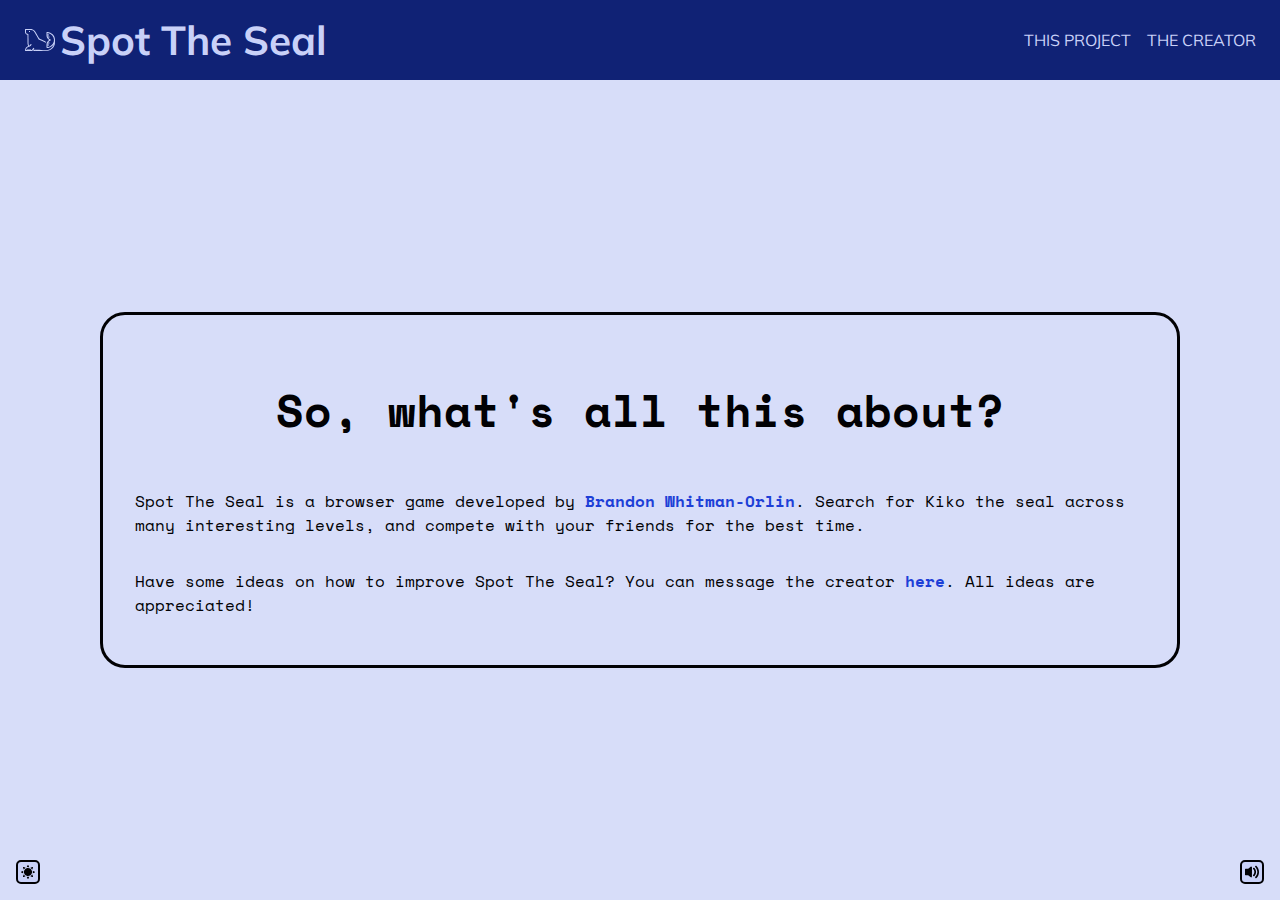
==== about.html @ 0486cce9 "First 25" ====
<!DOCTYPE html>
<html lang="en">
	<head>
		<meta charset="UTF-8">
		<meta name="viewport" content="width=device-width, initial-scale=1.0">
		<link rel="stylesheet" href="style.css">
		<script src="script.js"></script>
		<link rel="preconnect" href="https://fonts.googleapis.com">
		<link rel="preconnect" href="https://fonts.gstatic.com" crossorigin>
		<link href="https://fonts.googleapis.com/css2?family=Mulish:ital,wght@0,200;0,300;0,400;0,500;0,600;0,700;0,800;0,900;0,1000;1,200;1,300;1,400;1,500;1,600;1,700;1,800;1,900;1,1000&family=Space+Mono:ital,wght@0,400;0,700;1,400;1,700&display=swap" rel="stylesheet">
		<link rel="icon" type="image/x-icon" href="/assets/affirmental.ico">
		<title>Spot The Seal</title>
	</head>
	<body style="overflow-y: auto;">
		<header class="betterHeader">
			<script src="betterHeader.js"></script>
			<div class="headerSpaceholder"></div>
			<div class="realHeader">
				<a class="logoLink" href="index.html">
					<svg version="1.0" xmlns="http://www.w3.org/2000/svg" width="512.000000pt" height="512.000000pt" viewBox="0 0 512.000000 512.000000" preserveAspectRatio="xMidYMid meet">
						<g transform="translate(0.000000,512.000000) scale(0.100000,-0.100000)">
							<path d="M185 4295 l-26 -25 3 -273 c4 -319 10 -345 103 -445 57 -62 107 -93 222 -137 l72 -28 4 -706 c4 -788 2 -763 79 -980 l34 -95 -79 -38 c-254 -123 -412 -355 -434 -637 -6 -76 -5 -80 20 -105 l26 -26 551 0 551 0 22 23 c12 12 32 35 45 51 l22 29 92 -31 c213 -70 154 -67 1268 -67 915 0 1013 2 1090 17 485 99 867 428 1030 883 65 183 72 237 77 596 4 270 2 346 -12 440 -40 279 -160 517 -364 720 -230 231 -506 356 -827 376 -100 6 -102 5 -128 -20 l-26 -26 0 -274 c0 -373 18 -471 123 -651 48 -84 175 -218 251 -266 30 -19 55 -37 55 -40 0 -3 -25 -21 -55 -40 -76 -48 -203 -182 -251 -266 -105 -180 -123 -278 -123 -651 l0 -274 25 -24 c29 -30 88 -33 235 -10 338 51 638 228 840 497 33 44 60 75 60 70 0 -5 -9 -38 -21 -73 -135 -414 -489 -724 -924 -810 -57 -11 -256 -14 -1060 -14 -930 0 -995 1 -1070 19 -75 17 -166 44 -173 51 -2 2 31 47 73 100 43 52 76 97 74 99 -2 1 -30 23 -62 49 l-59 47 -146 -184 -147 -185 -102 0 -103 -1 0 80 0 80 -80 0 -80 0 0 -80 0 -80 -80 0 -80 0 0 80 0 80 -80 0 -80 0 0 -80 0 -80 -115 0 c-133 0 -128 -5 -95 101 26 86 79 172 151 245 79 80 137 113 301 173 75 27 154 59 175 69 96 50 179 156 208 267 27 106 27 105 -64 105 l-78 0 -7 -41 c-13 -84 -70 -156 -155 -199 -55 -27 -57 -25 -95 90 -61 185 -59 151 -65 962 -5 646 -8 749 -21 762 -8 8 -66 35 -129 60 -143 57 -183 83 -218 143 -28 48 -28 49 -31 256 l-3 207 399 0 c440 0 495 -5 621 -58 139 -58 267 -173 347 -308 21 -37 179 -308 349 -602 l310 -535 570 -268 570 -268 26 52 c42 83 44 96 17 106 -13 5 -72 33 -133 61 -60 29 -292 138 -515 242 -223 105 -410 195 -417 200 -7 6 -160 264 -340 575 -180 312 -352 597 -381 636 -104 131 -264 237 -447 294 l-90 27 -497 4 -498 3 -25 -26z m3697 -635 c227 -36 483 -181 640 -363 331 -385 369 -921 95 -1350 -96 -149 -255 -293 -418 -377 -136 -70 -218 -95 -411 -125 l-28 -4 0 119 0 120 120 0 120 0 0 80 0 80 -121 0 -121 0 6 48 c4 26 10 62 13 80 l5 32 149 0 149 0 0 80 0 80 -115 0 -116 0 32 48 c77 112 207 212 337 259 74 26 102 51 102 93 0 42 -28 67 -102 93 -130 47 -260 147 -337 260 l-32 47 116 0 115 0 0 80 0 80 -149 0 -149 0 -5 33 c-3 17 -9 53 -13 80 l-6 47 121 0 121 0 0 80 0 80 -120 0 -120 0 0 120 0 120 28 -5 c15 -2 57 -9 94 -15z" />
							<path d="M800 3920 l0 -80 80 0 80 0 0 80 0 80 -80 0 -80 0 0 -80z" />
						</g>
					</svg>
					<h2 class="logoName">Spot The Seal</h2>
				</a>
				<nav class="navBar" data-expanded="true">
					<div class="distanceChecker"></div>
					<div class="spaceHolder">
						<button class="openNav">
							<svg class="hamburger" version="1.0" xmlns="http://www.w3.org/2000/svg" width="512.000000pt" height="512.000000pt" viewBox="0 0 512.000000 512.000000" preserveAspectRatio="xMidYMid meet">
								<g transform="translate(0.000000,512.000000) scale(0.100000,-0.100000)">
									<path d="M95 4146 c-67 -29 -105 -106 -91 -181 9 -47 59 -102 104 -115 26 -8 785 -10 2474 -8 l2437 3 27 21 c53 39 69 71 69 134 0 63 -16 95 -69 134 l-27 21 -2447 2 c-2019 2 -2452 0 -2477 -11z" />
									<path d="M95 2546 c-67 -29 -105 -106 -91 -181 9 -47 59 -102 104 -115 26 -8 785 -10 2474 -8 l2437 3 27 21 c53 39 69 71 69 134 0 63 -16 95 -69 134 l-27 21 -2447 2 c-2019 2 -2452 0 -2477 -11z" />
									<path d="M95 946 c-67 -29 -105 -106 -91 -181 9 -47 59 -102 104 -115 26 -8 785 -10 2474 -8 l2437 3 27 21 c53 39 69 71 69 134 0 63 -16 95 -69 134 l-27 21 -2447 2 c-2019 2 -2452 0 -2477 -11z" />
								</g>
							</svg>
							<svg class="close" version="1.0" xmlns="http://www.w3.org/2000/svg" width="512.000000pt" height="512.000000pt" viewBox="0 0 512.000000 512.000000" preserveAspectRatio="xMidYMid meet">
								<g transform="translate(0.000000,512.000000) scale(0.100000,-0.100000)">
									<path d="M4580 4789 c-14 -5 -474 -458 -1022 -1007 l-998 -997 -997 997 c-1085 1084 -1016 1021 -1110 1003 -49 -9 -109 -69 -118 -118 -18 -94 -81 -25 1003 -1109 l997 -998 -1002 -1002 c-1087 -1089 -1026 -1021 -1009 -1114 9 -47 73 -111 120 -120 93 -17 25 -78 1113 1009 l1003 1002 1002 -1002 c1090 -1089 1021 -1026 1115 -1008 49 9 109 69 118 118 18 94 81 25 -1008 1114 l-1002 1003 1002 1002 c1086 1087 1026 1021 1009 1113 -17 91 -127 149 -216 114z" />
								</g>
							</svg>
						</button>
					</div>
					<ul data-open="false">
						<li>
							<a href="about.html">This Project</a>
						</li>
						<li>
							<a href="https://woahcodes.com/" target="_blank">The Creator</a>
						</li>
					</ul>
				</nav>
			</div>
		</header>
		<button id="colorMode">
			<svg id="moonIcon" version="1.0" xmlns="http://www.w3.org/2000/svg" viewBox="0 0 512.000000 512.000000" preserveAspectRatio="xMidYMid meet">
				<g transform="translate(0.000000,512.000000) scale(0.100000,-0.100000)">
					<path d="M1810 5071 c-509 -169 -902 -442 -1265 -878 -61 -74 -198 -291 -259 -413 -140 -274 -229 -565 -267 -870 -20 -156 -17 -508 5 -655 84 -578 326 -1066 729 -1474 405 -409 910 -662 1492 -747 144 -21 499 -24 645 -5 749 95 1402 486 1826 1091 113 161 218 359 289 542 46 119 115 352 115 390 0 42 -36 106 -73 128 -80 49 -141 36 -260 -54 -326 -249 -663 -378 -1063 -406 -156 -12 -231 -9 -404 16 -754 109 -1373 659 -1576 1402 -84 309 -86 670 -4 986 67 260 148 425 345 704 53 75 60 128 23 194 -52 91 -131 105 -298 49z" />
				</g>
			</svg>
			<svg id="sunIcon" version="1.0" xmlns="http://www.w3.org/2000/svg" viewBox="0 0 512.000000 512.000000" preserveAspectRatio="xMidYMid meet">
				<g transform="translate(0.000000,512.000000) scale(0.100000,-0.100000)">
					<path d="M2488 5099 c-28 -14 -46 -35 -67 -77 -64 -129 -333 -724 -328 -728 2 -3 49 4 103 15 167 35 344 46 497 33 72 -7 176 -21 231 -33 54 -11 101 -18 103 -15 5 4 -264 599 -328 728 -46 91 -128 121 -211 77z" />
					<path d="M754 4366 c-69 -68 -68 -74 92 -505 75 -201 141 -378 146 -393 10 -27 11 -26 67 60 148 224 323 398 545 540 43 28 71 52 64 54 -7 3 -185 69 -394 147 -447 165 -451 166 -520 97z" />
					<path d="M4065 4351 c-82 -32 -257 -97 -387 -145 l-237 -88 87 -57 c224 -148 398 -323 540 -545 50 -77 50 -77 60 -49 5 15 71 194 147 397 121 325 137 375 133 416 -8 82 -65 131 -150 129 -26 -1 -100 -23 -193 -58z" />
					<path d="M2380 4039 c-484 -56 -932 -373 -1150 -814 -66 -134 -100 -230 -132 -379 -31 -144 -31 -426 0 -572 81 -380 280 -690 590 -919 99 -74 289 -171 406 -210 458 -149 965 -67 1352 217 93 69 256 236 325 333 119 167 205 367 251 579 31 145 31 427 0 572 -45 210 -130 409 -244 569 -75 106 -235 271 -332 343 -304 223 -688 324 -1066 281z" />
					<path d="M4296 2987 c61 -236 66 -530 13 -791 -11 -54 -18 -101 -15 -104 5 -4 585 258 728 329 44 22 63 39 78 69 41 79 13 163 -68 204 -47 24 -659 307 -718 332 l-32 13 14 -52z" />
					<path d="M460 2867 c-440 -203 -416 -190 -440 -237 -43 -84 -13 -163 78 -209 128 -64 724 -333 728 -328 3 2 -4 49 -15 103 -54 268 -50 508 15 807 4 15 2 27 -2 27 -5 0 -169 -74 -364 -163z" />
					<path d="M992 1652 c-5 -15 -71 -193 -147 -396 -124 -333 -137 -374 -132 -419 6 -69 55 -118 124 -124 45 -5 87 9 434 137 211 79 390 145 397 148 7 2 -21 26 -64 54 -222 142 -397 316 -545 540 -56 86 -57 87 -67 60z" />
					<path d="M4082 1625 c-127 -212 -327 -416 -554 -566 -86 -56 -87 -57 -60 -67 15 -5 192 -71 394 -146 226 -84 380 -136 403 -136 79 0 135 51 143 130 4 41 -13 92 -138 431 -78 211 -145 390 -149 396 -4 8 -19 -8 -39 -42z" />
					<path d="M2090 824 c0 -8 287 -638 331 -726 66 -131 212 -131 278 0 64 128 333 724 328 728 -2 3 -49 -4 -103 -15 -264 -54 -512 -49 -806 15 -16 4 -28 3 -28 -2z" />
				</g>
			</svg>
		</button>
		<button id="soundMode">
			<svg id="soundOff" version="1.0" xmlns="http://www.w3.org/2000/svg" width="512.000000pt" height="512.000000pt" viewBox="0 0 512.000000 512.000000" preserveAspectRatio="xMidYMid meet">
				<g transform="translate(0.000000,512.000000) scale(0.100000,-0.100000)">
					<path d="M2329 4631 c-47 -15 -71 -32 -600 -432 l-527 -398 -509 -3 c-502 -3 -508 -3 -549 -25 -53 -28 -96 -71 -120 -120 -18 -36 -19 -80 -22 -1078 -3 -1157 -6 -1097 65 -1170 20 -21 57 -47 82 -59 45 -20 61 -21 549 -24 l504 -3 523 -394 c288 -217 538 -404 557 -414 113 -67 276 -12 334 113 l24 51 0 1886 0 1885 -26 52 c-53 107 -178 165 -285 133z" />
					<path d="M3347 3516 c-124 -46 -205 -190 -178 -317 6 -27 20 -66 30 -87 11 -20 135 -152 275 -292 l255 -254 -254 -257 c-214 -215 -259 -266 -282 -315 -89 -194 45 -406 257 -407 115 -1 133 12 427 306 l263 261 263 -261 c293 -293 311 -306 427 -306 113 -1 204 55 258 158 22 41 27 63 27 125 0 126 -9 138 -308 431 l-262 257 256 259 c166 166 265 274 279 303 51 102 33 234 -44 318 -58 63 -123 92 -211 92 -121 0 -143 -15 -434 -305 l-257 -255 -244 246 c-135 134 -267 259 -294 276 -42 28 -59 32 -130 35 -52 2 -94 -2 -119 -11z" />
				</g>
			</svg>
			<svg id="soundOn" version="1.0" xmlns="http://www.w3.org/2000/svg" width="512.000000pt" height="512.000000pt" viewBox="0 0 512.000000 512.000000" preserveAspectRatio="xMidYMid meet">
				<g transform="translate(0.000000,512.000000) scale(0.100000,-0.100000)">
					<path d="M3949 4830 c-156 -26 -267 -165 -256 -320 6 -94 32 -142 136 -255 348 -376 556 -798 643 -1305 30 -171 32 -575 5 -750 -79 -501 -289 -937 -631 -1310 -125 -136 -151 -188 -151 -295 1 -96 23 -153 84 -214 115 -115 293 -126 414 -25 48 40 196 204 270 299 186 238 374 576 471 845 273 763 243 1589 -86 2325 -133 300 -343 612 -576 856 -92 98 -145 134 -207 144 -22 4 -47 8 -55 10 -8 1 -36 -1 -61 -5z" />
					<path d="M2208 4526 c-53 -19 -42 -11 -570 -407 l-476 -358 -479 -3 c-536 -3 -513 0 -597 -78 -30 -28 -52 -60 -66 -96 -20 -54 -20 -73 -20 -1023 0 -1064 -3 -1017 61 -1094 17 -20 52 -49 77 -65 l47 -27 483 -3 484 -3 496 -371 c274 -204 515 -379 537 -389 54 -25 150 -25 208 0 47 20 109 77 135 126 16 28 17 178 20 1815 l2 1784 -25 53 c-28 56 -65 92 -128 125 -52 26 -140 33 -189 14z" />
					<path d="M3130 4127 c-155 -44 -248 -195 -219 -354 13 -73 34 -106 132 -218 320 -364 448 -844 347 -1305 -57 -261 -164 -466 -362 -693 -37 -43 -77 -95 -88 -117 -108 -212 55 -465 288 -447 95 7 157 43 253 145 296 317 479 696 545 1136 22 147 22 442 0 586 -58 372 -185 677 -402 965 -118 157 -210 250 -279 281 -67 31 -152 39 -215 21z" />
				</g>
			</svg>
		</button>
		<main style="display: flex; justify-content: center; align-items: center;">
            <div id="aboutText" class="aboutScreen" style="	display: flex;">
                <div class="textContent">
                    <h1>So, what's all this about?</h1>
                    <p>Spot The Seal is a browser game developed by <a href="https://woahcodes.com/" target="_blank">Brandon Whitman-Orlin</a>. Search for Kiko the seal across many interesting levels, and compete with your friends for the best time.</p>
                    <p>Have some ideas on how to improve Spot The Seal? You can message the creator <a href="mailto:brandonwhitmanorlin@gmail.com" target="_blank">here</a>. All ideas are appreciated!</p>
                </div>
            </div>
		</main>
	</body>
	<svg version="1.1" id="sealSVG" xmlns="http://www.w3.org/2000/svg" xmlns:xlink="http://www.w3.org/1999/xlink" x="0px" y="0px" width="512px" height="512px" viewBox="0 0 512 512" enable-background="new 0 0 512 512" xml:space="preserve">
		<image id="image0" width="512" height="512" x="0" y="0" href="[data-uri]" />
	</svg>
</html>
---- style.css ----
/* PRESETS */
:root[data-theme="light"] {
    --text: #010104;
    --background: #d7ddf9;
    --primary: #102275;
    --secondary: #c9d1f8;
    --accent: #1d3fd7;
    --selected: #ca3550;
}

:root[data-theme="dark"] {
    --text: #fbfbfe;
    --background: #060c28;
    --primary: #8a9def;
    --secondary: #070f36;
    --accent: #284ae2;
    --selected: #b80b28;
}

* {
	color: var(--text);
	font-family: 'Space Mono', monospace;
	scroll-behavior: smooth;
	scroll-padding-top: 7.5rem;
	box-sizing: border-box;
	transition: color 0.3s ease-in-out, background-color 0.3s ease-in-out;
}

html,
body {
	overflow-x: hidden;
	margin: 0;
	padding: 0;
	background-color: var(--background);
	position: relative;
}

main {
	height: calc(100vh - 5rem);
	width: 100vw;
	top: 0;
	position: relative;
	padding: 2.5rem;
	background-color: var(--borderColor);
}

::selection {
	background-color: var(--accent);
}

button,
a {
	cursor: pointer;
}

/* HEADER */
.betterHeader {
	font-family: 'Mulish', sans-serif;
}

.betterHeader .headerSpaceholder {
	height: 5rem;
	width: 100%;
	position: relative;
}

.betterHeader .realHeader {
	background-color: var(--primary);
	height: 5rem;
	width: 100%;
	position: fixed;
	top: 0;
	display: flex;
	justify-content: right;
	align-items: center;
	flex-wrap: nowrap;
	z-index: 5;
}

.betterHeader .logoLink {
	display: flex;
	justify-content: left;
	align-items: center;
	margin-left: 1rem;
	text-decoration: none;
	left: 0;
	padding: 0.05rem 0.5rem;
	position: absolute;
	z-index: 2;
	border-radius: 10px;
	outline: 0px solid black;
	transition: transform 0.3s ease-in-out, outline 0.3s ease-in-out, outline-offset 0.3s ease-in-out;
	outline-offset: -10px;

	color: var(--text);
}

.betterHeader .logoLink svg {
	position: relative;
	height: 2rem;
	width: 2rem;
	margin-right: 0.25rem;
	transition: fill 0.3s ease-in-out;
	fill: var(--secondary);
}

.betterHeader .logoLink h2 {
	position: relative;
	color: var(--secondary);
	white-space: nowrap;
	display: flex;
	justify-content: center;
	align-items: center;
	font-size: max(1.2rem, 3.15vw);
	font-family: 'Mulish', sans-serif;
	margin: 0;
	margin-bottom: 0.125rem;
}

.betterHeader .logoLink:hover {
	transform: scale(1.1);
}

.betterHeader .logoLink:hover h2 {
	color: var(--selected);
}


.betterHeader .logoLink:hover svg {
	fill: var(--selected);
}


.betterHeader .logoLink:focus-visible {
	outline: 2px solid var(--selected);
	outline-offset: 5px;
	transform: scale(1.1);
}

.betterHeader .logoLink:focus-visible h2 {
	color: var(--selected);
}


.betterHeader .logoLink:focus-visible svg {
	fill: var(--selected);
}

.betterHeader .navBar {
	display: flex;
	justify-content: right;
	align-items: center;
	margin: 0rem 1rem;
	position: relative;
	height: 100%;

	background-color: var(--primary);
}

.betterHeader .navBar .distanceChecker {
	position: relative;
	height: 100%;
	width: 2rem;
	opacity: 0;
}

.betterHeader .navBar .spaceHolder {
	position: relative;
	display: flex;
	justify-content: right;
	align-items: center;
}

.betterHeader .navBar .spaceHolder .openNav {
	position: absolute;
	width: max(1.2rem, 3.5vw);
	height: max(1.2rem, 3.5vw);
	background-color: transparent;
	border: none;
	cursor: pointer;
	border-radius: 100%;
	outline: 0px solid black;
	outline-offset: -10px;
	transition: transform 0.3s ease-in-out, outline 0.3s ease-in-out, outline-offset 0.3s ease-in-out;
	display: flex;
	justify-content: center;
	align-items: center;
	padding: 0.25rem;
}

.betterHeader .navBar .spaceHolder .openNav svg {
	position: absolute;
	height: 100%;
	width: 100%;
	transition: fill 0.3s ease-in-out;
	fill: var(--secondary);
	outline: 0px solid black;
	outline-offset: -10px;
	border-radius: 100%;
	transition: transform 0.3s ease-in-out, outline 0.3s ease-in-out, outline-offset 0.3s ease-in-out, fill 0.3s ease-in-out;
}

.betterHeader .navBar .spaceHolder .openNav .hamburger {
	opacity: 1;
}

.betterHeader .navBar .spaceHolder .openNav .close {
	opacity: 0;
}

.betterHeader .navBar .spaceHolder .openNav:hover svg {
	fill: var(--selected);
	transform: scale(1.1);
}

.betterHeader .navBar .spaceHolder .openNav:focus-visible svg {
	fill: var(--selected);
	outline: 2px solid var(--selected);
	outline-offset: 4px;
}

.betterHeader .navBar ul {
	display: flex;
	justify-content: center;
	align-items: center;
	padding-left: 0;
	list-style: none;
	height: 100%;
	margin: 0;
	position: relative;
	background-color: var(--primary);
	z-index: 3;
}

.betterHeader .navBar[data-expanded="true"] .spaceHolder .openNav {
	visibility: hidden;
}

.betterHeader .navBar[data-expanded="false"] .spaceHolder .openNav {
	visibility: visible;
}

.betterHeader .navBar[data-expanded="true"] ul {
	position: relative;
	opacity: 1 !important;
}

.betterHeader .navBar[data-expanded="false"] ul {
	position: absolute;
	top: 100%;
}

.betterHeader .navBar[data-expanded="false"] ul[data-open="false"] {
	display: none;
}

.betterHeader .navBar ul[data-open="true"] {
	opacity: 1;
	right: -1rem;
	width: 100vw;
	flex-wrap: wrap;
}

.betterHeader .navBar ul[data-open="false"] {
	opacity: 0;
}

.betterHeader .navBar ul {
	position: absolute;
}

.betterHeader .navBar ul li {
	white-space: nowrap;
	width: max-content;
	padding: 0rem 0.5rem;
}

.betterHeader .navBar ul li a {
	font-family: 'Mulish', sans-serif;
	text-transform: uppercase;
	text-decoration: none;
	color: var(--secondary);
	border-radius: 10px;
	outline: 0px solid rgba(0, 0, 0, 0);
	outline-offset: -10px;
	transition: outline 0.3s ease-in-out, padding 0.3s ease-in-out, font-size 0.3s ease-in-out, font-weight 0.3s ease-in-out, outline-offset 0.3s ease-in-out, color 0.3s ease-in-out;
}

.betterHeader .navBar ul li a:hover {
	color: var(--selected);
	font-size: larger;
	font-weight: bolder;
}

.betterHeader .navBar ul li a:focus-visible {
	color: var(--selected);
	font-size: larger;
	font-weight: bolder;
	outline: 2px solid var(--selected);
	outline-offset: 0px;
	padding: 0.5rem;
}

/* COLOR MODE */
#colorMode {
	position: fixed;
	width: 1.5rem;
	height: 1.5rem;
	background-color: var(--secondary);
	overflow: hidden;
	border: 2px solid var(--text);
	border-radius: 5px;
	bottom: 1rem;
	left: 1rem;
	z-index: 5;
	outline: 0px solid black;
	transition: transform 0.3s ease-in-out, outline 0.3s ease-in-out, outline-offset 0.3s ease-in-out;
	outline-offset: -10px;
}

#colorMode svg {
	position: absolute;
	width: 70%;
	height: 70%;
	left: 15%;
	top: 15%;
	fill: var(--text);
	background-color: transparent;
	transition: transform 0.3s ease-in-out;
}

:root[data-theme="light"] #colorMode #moonIcon {
	transform: translateY(3rem);
}

:root[data-theme="dark"] #colorMode #sunIcon {
	transform: translateY(3rem);
}

#colorMode:hover svg,
#colorMode:focus-visible svg {
	fill: var(--selected);
}

#colorMode:focus-visible {
	outline: 3px solid var(--selected);
	outline-offset: 3px;
}

/* SOUND MODE */
#soundMode {
	position: fixed;
	width: 1.5rem;
	height: 1.5rem;
	background-color: var(--secondary);
	overflow: hidden;
	border: 2px solid var(--text);
	border-radius: 5px;
	bottom: 1rem;
	right: 1rem;
	z-index: 5;
	outline: 0px solid black;
	transition: transform 0.3s ease-in-out, outline 0.3s ease-in-out, outline-offset 0.3s ease-in-out;
	outline-offset: -10px;
}

#soundMode svg {
	position: absolute;
	width: 70%;
	height: 70%;
	left: 15%;
	top: 15%;
	fill: var(--text);
	background-color: transparent;
	transition: transform 0.3s ease-in-out;
}

:root[data-sound="on"] #soundMode #soundOff {
	transform: translateY(3rem);
}

:root[data-sound="off"] #soundMode #soundOn {
	transform: translateY(3rem);
}

#soundMode:hover svg,
#soundMode:focus-visible svg {
	fill: var(--selected);
}

#soundMode:focus-visible {
	outline: 3px solid var(--selected);
	outline-offset: 3px;
}

/* GAMEBOARD */

.gameboard {
	background: var(--bgColor);
	width: calc(100% - 5rem);
	height: calc(100% - 5rem);
	position: absolute;
	overflow: hidden;
	transition: filter 1s ease-in-out;
	border: 5px solid var(--obstacleColor);
	filter: blur(0px);
}


main[data-palette="1"] {
	--borderColor: var(--primary);
	--bgColor: #bdd5bd;
	--obstacleColor: #008000;
}

main[data-palette="2"] {
	--borderColor: var(--primary);
	--bgColor: #b2b9d0;
	--obstacleColor: #000480;
}

main[data-palette="3"] {
	--borderColor: var(--primary);
	--bgColor: #cdb2d0;
	--obstacleColor: #640080;
}

main[data-palette="4"] {
	--borderColor: var(--primary);
	--bgColor: radial-gradient(circle, rgba(120,125,48,1) 0%, rgba(244,255,97,1) 70%, rgba(120,125,48,1) 80%);
	--obstacleColor: #3f4405;
}

main[data-palette="5"] {
	--borderColor: var(--primary);
	--bgColor: linear-gradient(90deg, rgba(8,126,139,1) 0%, rgba(255,90,95,1) 25%, rgba(60,60,60,1) 50%, rgba(245,245,245,1) 75%, rgba(193,131,159,1) 100%);
	--obstacleColor: rgb(234, 255, 0);
}

.gameboard .target {
	width: 2rem;
	height: 2rem;
	position: absolute;
	background-size: 100%;
	cursor: pointer;
	transition: all 0.3s ease-in-out;
	display: flex;
	justify-content: center;
	align-items: center;
}

.gameboard .target:hover {
	transform: scale(1.1);
	z-index: 3;
}

.target svg {
	position: absolute;
	width: 100%;
	height: 100%;
}

.target:hover svg {
	filter: drop-shadow(0px 0px 10px var(--selected));
}

.gameboard .obstacle {
	width: 2rem;
	height: 2rem;
	position: absolute;
	background: var(--obstacleColor);
	z-index: 2;
	opacity: 0.5;
	pointer-events: none;
	transition: all 0.3s ease-in-out;
}

/* LEVEL SCREEN */

.levelScreen {
	width: calc(100% - 5rem);
	height: calc(100% - 5rem);
	position: absolute;
	z-index: 5;
	display: none;
	justify-content: center;
	align-items: center;
	pointer-events: none;
	opacity: 0;
	transition: opacity 1s ease-in-out;
}

.levelScreen .levelMenu {
	position: absolute;
	width: 70%;
	height: fit-content;
	background-color: var(--secondary);
	border: 2px solid var(--text);
	border-radius: 15px;
	display: flex;
	justify-content: center;
	align-items: center;
	flex-direction: column;
	z-index: 2;
	gap: 1rem;
	padding: 1rem;
}

.levelScreen .levelMenu h2 {
	font-size: 4vw;
	color: var(--text);
	margin: 0;
}

.levelScreen .levelMenu p {
	font-size: 3.5vw;
	margin: 0;
}

.levelScreen .levelMenu button {
	font-size: 3vw;
	border-radius: 15px;
	background-color: var(--primary);
	color: var(--secondary);
	border: 2px solid transparent;
	padding: 0.5rem;
	cursor: pointer;
	pointer-events: all;
	transition: all 0.3s ease-in-out;
	margin-bottom: 0.5rem;
}

.levelScreen .levelMenu button:hover,  .levelScreen .levelMenu button:focus-visible{
	outline: none;
	border: 2px solid var(--selected);

	background-color: var(--secondary);
	color: var(--primary);
}

.clickBlocker {
	position: relative;
	width: 100%;
	height: 100%;
	pointer-events: all;
}

/* MAIN MENU SCREEN */

.mainMenu {
	width: calc(100% - 5rem);
	height: calc(100% - 5rem);
	position: absolute;
	z-index: 5;
	display: none;
	justify-content: center;
	align-items: center;
	pointer-events: none;
	opacity: 0;
	transition: opacity 1s ease-in-out;
	isolation: isolate;
}

.mainMenu .mainLevelMenu {
	position: absolute;
	width: 70%;
	height: fit-content;
	background-color: var(--secondary);
	border: 2px solid var(--text);
	border-radius: 15px;
	display: flex;
	justify-content: center;
	align-items: center;
	flex-direction: column;
	z-index: 2;
	gap: 1rem;
	padding: 1rem;
}

.mainMenu .mainLevelMenu h2 {
	font-size: 4vw;
	color: var(--text);
	margin: 0;
}

.mainMenu .mainLevelMenu button {
	font-size: 3vw;
	border-radius: 15px;
	background-color: var(--primary);
	color: var(--secondary);
	border: 2px solid transparent;
	padding: 0.5rem;
	cursor: pointer;
	pointer-events: all;
	transition: all 0.3s ease-in-out;
	margin-bottom: 0.5rem;
}

.mainMenu .mainLevelMenu button:hover,  .mainMenu .mainLevelMenu button:focus-visible{
	outline: none;
	border: 2px solid var(--selected);

	background-color: var(--secondary);
	color: var(--primary);
}

/* INSTRUCTION SCREEN */

.instructionScreen {
	width: calc(100% - 5rem);
	height: calc(100% - 5rem);
	position: absolute;
	z-index: 5;
	display: none;
	justify-content: center;
	align-items: center;
	pointer-events: none;
	opacity: 0;
	transition: opacity 1s ease-in-out;
	isolation: isolate;
}

.instructionScreen .instructionMenu {
	position: absolute;
	width: 70%;
	height: fit-content;
	background-color: var(--secondary);
	border: 2px solid var(--text);
	border-radius: 15px;
	display: flex;
	justify-content: center;
	align-items: center;
	flex-direction: column;
	z-index: 2;
	gap: 1rem;
	padding: 1rem;
}

.instructionScreen .instructionMenu h2 {
	font-size: 4vw;
	color: var(--text);
	margin: 0;
}

.instructionScreen .instructionMenu p {
	font-size: 2.5vw;
	margin: 0;
}

.instructionScreen .instructionMenu button {
	font-size: 3vw;
	border-radius: 15px;
	background-color: var(--primary);
	color: var(--secondary);
	border: 2px solid transparent;
	padding: 0.5rem;
	cursor: pointer;
	pointer-events: all;
	transition: all 0.3s ease-in-out;
	margin-bottom: 0.5rem;
}

.instructionScreen .instructionMenu button:hover,  .instructionScreen .instructionMenu button:focus-visible{
	outline: none;
	border: 2px solid var(--selected);

	background-color: var(--secondary);
	color: var(--primary);
}

/* END SCREEN */

.endScreen {
	width: calc(100% - 5rem);
	height: calc(100% - 5rem);
	position: absolute;
	z-index: 5;
	display: none;
	justify-content: center;
	align-items: center;
	pointer-events: none;
	opacity: 0;
	transition: opacity 1s ease-in-out;
	isolation: isolate;
}

.endScreen .endMenu {
	position: absolute;
	width: 70%;
	height: fit-content;
	background-color: var(--secondary);
	border: 2px solid var(--text);
	border-radius: 15px;
	display: flex;
	justify-content: center;
	align-items: center;
	flex-direction: column;
	z-index: 2;
	gap: 1rem;
	padding: 1rem;
}

.endScreen .endMenu h2 {
	font-size: 4vw;
	color: var(--text);
	margin: 0;
}

.endScreen .endMenu p {
	font-size: 2.5vw;
	margin: 0;
}

.endScreen .endMenu button {
	font-size: 3vw;
	border-radius: 15px;
	background-color: var(--primary);
	color: var(--secondary);
	border: 2px solid transparent;
	padding: 0.5rem;
	cursor: pointer;
	pointer-events: all;
	transition: all 0.3s ease-in-out;
	margin-bottom: 0.5rem;
}

.endScreen .endMenu button:hover,  .endScreen .endMenu button:focus-visible{
	outline: none;
	border: 2px solid var(--selected);

	background-color: var(--secondary);
	color: var(--primary);
}

/* TIMER */
#timer {
	bottom: 0;
	margin-top: 5rem;
	height: calc(100% - 5rem);
	width: fit-content;
	display: flex;
	justify-content: center;
	align-items: end;
	position: relative;
	padding: 0.5rem;
	pointer-events: none;
}

/* OTHER */

#sealSVG {
	display: none;
}

/* TEXT CONTENT */

.aboutScreen {
    display: flex;
    justify-content: center;
    align-items: center;
    height: fit-content;
}

.aboutScreen .textContent {
    max-width: 90%;
    padding: 2rem;
    border-radius: 25px;
    border: 3px solid var(--text);
    width: fit-content;
}

.aboutScreen .textContent h1 {
    position: relative;
    width: 100%;
    display: flex;
    justify-content: center;
    align-items: center;
    font-size: max(5vmin, 1.5rem);
}

/* TEXT CONTENT */
.textContent {
	max-width: 90%;
	width: fit-content;
	display: flex;
	justify-content: center;
	align-items: center;
	flex-direction: column;
}

.textContent h2 {
	display: flex;
	justify-content: center;
	align-items: center;
	font-size: max(4vmin, 1.25rem);
	padding: 0.5rem;
	width: fit-content;
	margin: 1rem auto;
	text-align: center;
}

.textContent a {
	text-decoration: none;
	color: var(--accent);
	font-weight: bold;
    transition: transform 0.3s ease-in-out, outline 0.3s ease-in-out, outline-offset 0.3s ease-in-out, color 0.3s ease-in-out;
    outline: 0px solid black;
    border-radius: 5px
}

.textContent a:hover {
	color: var(--selected);
}

.textContent a:focus-visible {
    color: var(--selected);
    outline: 3px solid var(--selected);
    outline-offset: 2px;
}
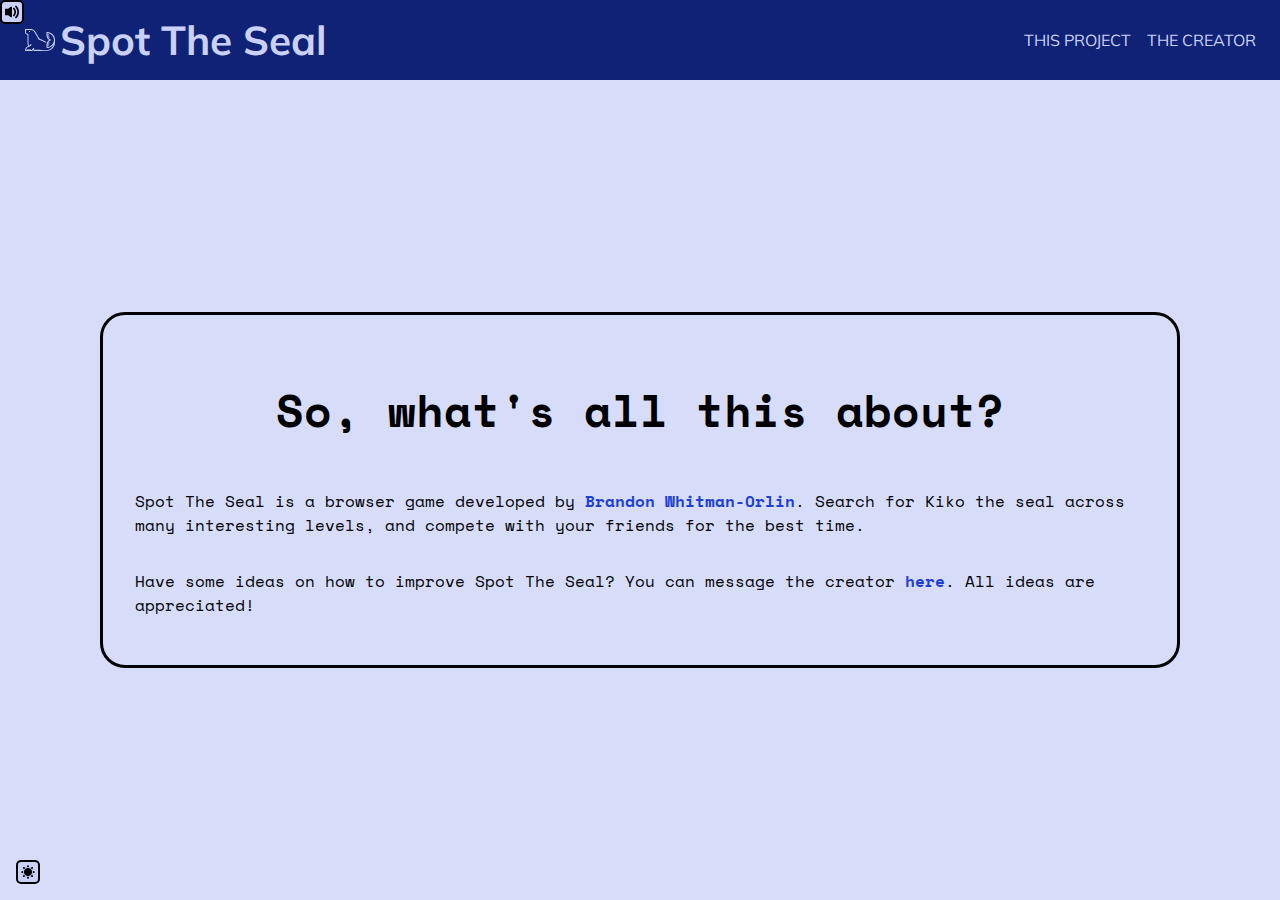
==== commit 6b87dc23: "Seal favicon" ====
--- a/about.html
+++ b/about.html
@@ -8,7 +8,7 @@
 		<link rel="preconnect" href="https://fonts.googleapis.com">
 		<link rel="preconnect" href="https://fonts.gstatic.com" crossorigin>
 		<link href="https://fonts.googleapis.com/css2?family=Mulish:ital,wght@0,200;0,300;0,400;0,500;0,600;0,700;0,800;0,900;0,1000;1,200;1,300;1,400;1,500;1,600;1,700;1,800;1,900;1,1000&family=Space+Mono:ital,wght@0,400;0,700;1,400;1,700&display=swap" rel="stylesheet">
-		<link rel="icon" type="image/x-icon" href="/assets/affirmental.ico">
+		<link rel="icon" type="image/x-icon" href="/assets/seal.ico">
 		<title>Spot The Seal</title>
 	</head>
 	<body style="overflow-y: auto;">
--- a/style.css
+++ b/style.css
@@ -28,7 +28,7 @@
 
 html,
 body {
-	overflow-x: hidden;
+	overflow-y: hidden;
 	margin: 0;
 	padding: 0;
 	background-color: var(--background);
@@ -349,19 +349,18 @@
 
 /* SOUND MODE */
 #soundMode {
-	position: fixed;
+	position: absolute;
 	width: 1.5rem;
 	height: 1.5rem;
 	background-color: var(--secondary);
 	overflow: hidden;
 	border: 2px solid var(--text);
 	border-radius: 5px;
-	bottom: 1rem;
-	right: 1rem;
 	z-index: 5;
 	outline: 0px solid black;
 	transition: transform 0.3s ease-in-out, outline 0.3s ease-in-out, outline-offset 0.3s ease-in-out;
 	outline-offset: -10px;
+	top: 0;
 }
 
 #soundMode svg {
@@ -393,6 +392,39 @@
 	outline-offset: 3px;
 }
 
+#soundModeButton {
+	position: absolute;
+	height: 1.5rem;
+	width: 1.5rem;
+	right: 1rem;
+	z-index: 10;
+	bottom: 1rem;
+	display: flex;
+	justify-content: center;
+	align-items: center;
+	overflow: hidden;
+}
+
+#soundModeButton input[type=range] {
+	position: absolute;
+	bottom: 6rem;
+	height: 1.5rem;
+	width: 10rem;
+	z-index: 4;
+	transform: rotate(-90deg);
+	margin: 0;
+	padding: 0;
+	cursor: pointer;
+}
+
+#soundModeButton:hover {
+	height: 12rem;
+	transform: translateY(0rem);
+}
+
+#soundModeButton:hover button{
+	top: 10.5rem;
+}
 /* GAMEBOARD */
 
 .gameboard {
@@ -438,8 +470,8 @@
 }
 
 .gameboard .target {
-	width: 2rem;
-	height: 2rem;
+	width: 3rem;
+	height: 3rem;
 	position: absolute;
 	background-size: 100%;
 	cursor: pointer;
@@ -456,8 +488,8 @@
 
 .target svg {
 	position: absolute;
-	width: 100%;
-	height: 100%;
+	width: 80%;
+	height: 80%;
 }
 
 .target:hover svg {
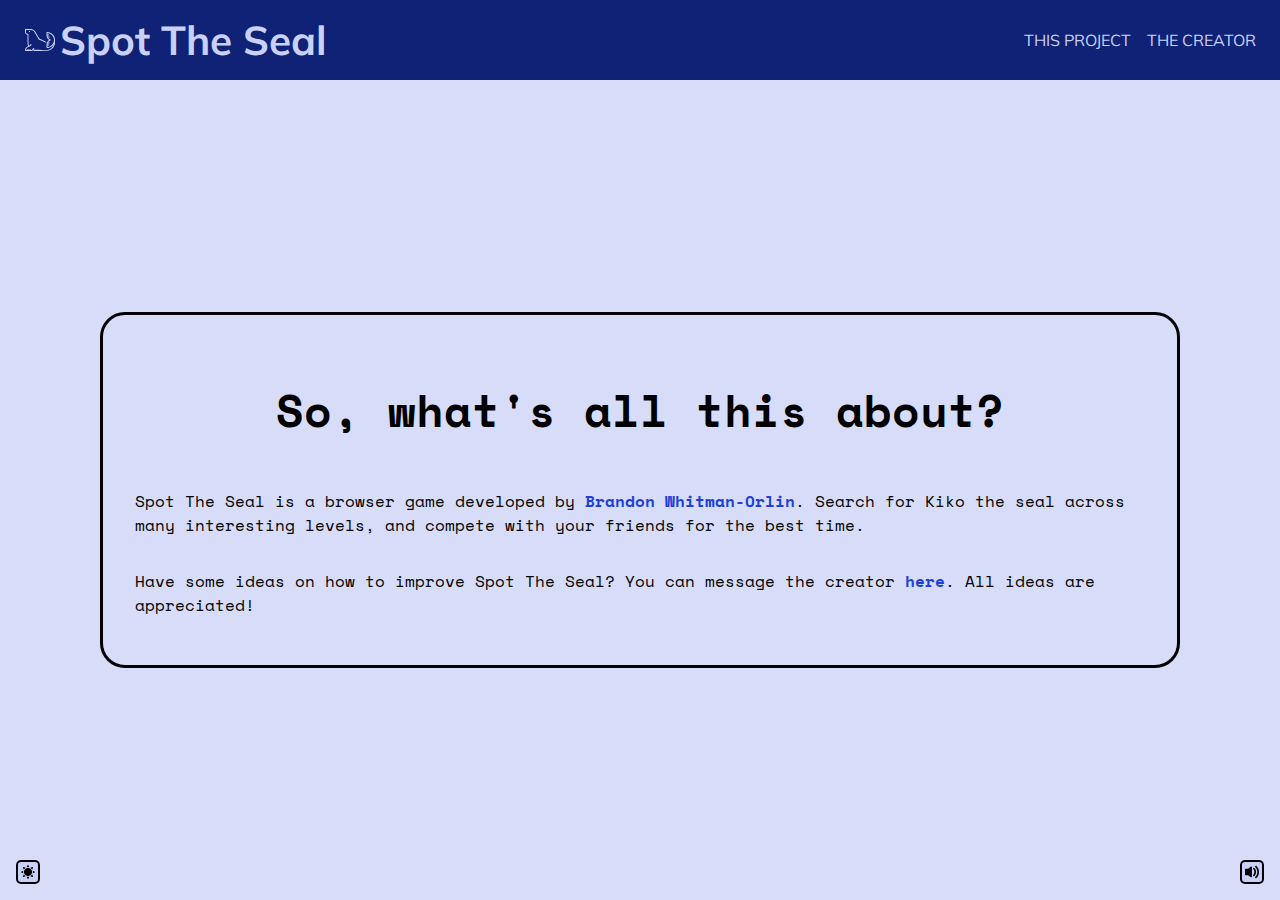
==== commit add7834b: "Oopsie woobsie" ====
--- a/about.html
+++ b/about.html
@@ -11,7 +11,7 @@
 		<link rel="icon" type="image/x-icon" href="/assets/seal.ico">
 		<title>Spot The Seal</title>
 	</head>
-	<body style="overflow-y: auto;">
+	<body style="overflow-y: hidden;">
 		<header class="betterHeader">
 			<script src="betterHeader.js"></script>
 			<div class="headerSpaceholder"></div>
@@ -74,21 +74,25 @@
 				</g>
 			</svg>
 		</button>
-		<button id="soundMode">
-			<svg id="soundOff" version="1.0" xmlns="http://www.w3.org/2000/svg" width="512.000000pt" height="512.000000pt" viewBox="0 0 512.000000 512.000000" preserveAspectRatio="xMidYMid meet">
-				<g transform="translate(0.000000,512.000000) scale(0.100000,-0.100000)">
-					<path d="M2329 4631 c-47 -15 -71 -32 -600 -432 l-527 -398 -509 -3 c-502 -3 -508 -3 -549 -25 -53 -28 -96 -71 -120 -120 -18 -36 -19 -80 -22 -1078 -3 -1157 -6 -1097 65 -1170 20 -21 57 -47 82 -59 45 -20 61 -21 549 -24 l504 -3 523 -394 c288 -217 538 -404 557 -414 113 -67 276 -12 334 113 l24 51 0 1886 0 1885 -26 52 c-53 107 -178 165 -285 133z" />
-					<path d="M3347 3516 c-124 -46 -205 -190 -178 -317 6 -27 20 -66 30 -87 11 -20 135 -152 275 -292 l255 -254 -254 -257 c-214 -215 -259 -266 -282 -315 -89 -194 45 -406 257 -407 115 -1 133 12 427 306 l263 261 263 -261 c293 -293 311 -306 427 -306 113 -1 204 55 258 158 22 41 27 63 27 125 0 126 -9 138 -308 431 l-262 257 256 259 c166 166 265 274 279 303 51 102 33 234 -44 318 -58 63 -123 92 -211 92 -121 0 -143 -15 -434 -305 l-257 -255 -244 246 c-135 134 -267 259 -294 276 -42 28 -59 32 -130 35 -52 2 -94 -2 -119 -11z" />
-				</g>
-			</svg>
-			<svg id="soundOn" version="1.0" xmlns="http://www.w3.org/2000/svg" width="512.000000pt" height="512.000000pt" viewBox="0 0 512.000000 512.000000" preserveAspectRatio="xMidYMid meet">
-				<g transform="translate(0.000000,512.000000) scale(0.100000,-0.100000)">
-					<path d="M3949 4830 c-156 -26 -267 -165 -256 -320 6 -94 32 -142 136 -255 348 -376 556 -798 643 -1305 30 -171 32 -575 5 -750 -79 -501 -289 -937 -631 -1310 -125 -136 -151 -188 -151 -295 1 -96 23 -153 84 -214 115 -115 293 -126 414 -25 48 40 196 204 270 299 186 238 374 576 471 845 273 763 243 1589 -86 2325 -133 300 -343 612 -576 856 -92 98 -145 134 -207 144 -22 4 -47 8 -55 10 -8 1 -36 -1 -61 -5z" />
-					<path d="M2208 4526 c-53 -19 -42 -11 -570 -407 l-476 -358 -479 -3 c-536 -3 -513 0 -597 -78 -30 -28 -52 -60 -66 -96 -20 -54 -20 -73 -20 -1023 0 -1064 -3 -1017 61 -1094 17 -20 52 -49 77 -65 l47 -27 483 -3 484 -3 496 -371 c274 -204 515 -379 537 -389 54 -25 150 -25 208 0 47 20 109 77 135 126 16 28 17 178 20 1815 l2 1784 -25 53 c-28 56 -65 92 -128 125 -52 26 -140 33 -189 14z" />
-					<path d="M3130 4127 c-155 -44 -248 -195 -219 -354 13 -73 34 -106 132 -218 320 -364 448 -844 347 -1305 -57 -261 -164 -466 -362 -693 -37 -43 -77 -95 -88 -117 -108 -212 55 -465 288 -447 95 7 157 43 253 145 296 317 479 696 545 1136 22 147 22 442 0 586 -58 372 -185 677 -402 965 -118 157 -210 250 -279 281 -67 31 -152 39 -215 21z" />
-				</g>
-			</svg>
-		</button>
+		<div id="soundModeButton">
+			<button id="soundMode">
+				<svg id="soundOff" version="1.0" xmlns="http://www.w3.org/2000/svg" width="512.000000pt" height="512.000000pt" viewBox="0 0 512.000000 512.000000" preserveAspectRatio="xMidYMid meet">
+					<g transform="translate(0.000000,512.000000) scale(0.100000,-0.100000)">
+						<path d="M2329 4631 c-47 -15 -71 -32 -600 -432 l-527 -398 -509 -3 c-502 -3 -508 -3 -549 -25 -53 -28 -96 -71 -120 -120 -18 -36 -19 -80 -22 -1078 -3 -1157 -6 -1097 65 -1170 20 -21 57 -47 82 -59 45 -20 61 -21 549 -24 l504 -3 523 -394 c288 -217 538 -404 557 -414 113 -67 276 -12 334 113 l24 51 0 1886 0 1885 -26 52 c-53 107 -178 165 -285 133z" />
+						<path d="M3347 3516 c-124 -46 -205 -190 -178 -317 6 -27 20 -66 30 -87 11 -20 135 -152 275 -292 l255 -254 -254 -257 c-214 -215 -259 -266 -282 -315 -89 -194 45 -406 257 -407 115 -1 133 12 427 306 l263 261 263 -261 c293 -293 311 -306 427 -306 113 -1 204 55 258 158 22 41 27 63 27 125 0 126 -9 138 -308 431 l-262 257 256 259 c166 166 265 274 279 303 51 102 33 234 -44 318 -58 63 -123 92 -211 92 -121 0 -143 -15 -434 -305 l-257 -255 -244 246 c-135 134 -267 259 -294 276 -42 28 -59 32 -130 35 -52 2 -94 -2 -119 -11z" />
+					</g>
+				</svg>
+				<svg id="soundOn" version="1.0" xmlns="http://www.w3.org/2000/svg" width="512.000000pt" height="512.000000pt" viewBox="0 0 512.000000 512.000000" preserveAspectRatio="xMidYMid meet">
+					<g transform="translate(0.000000,512.000000) scale(0.100000,-0.100000)">
+						<path d="M3949 4830 c-156 -26 -267 -165 -256 -320 6 -94 32 -142 136 -255 348 -376 556 -798 643 -1305 30 -171 32 -575 5 -750 -79 -501 -289 -937 -631 -1310 -125 -136 -151 -188 -151 -295 1 -96 23 -153 84 -214 115 -115 293 -126 414 -25 48 40 196 204 270 299 186 238 374 576 471 845 273 763 243 1589 -86 2325 -133 300 -343 612 -576 856 -92 98 -145 134 -207 144 -22 4 -47 8 -55 10 -8 1 -36 -1 -61 -5z" />
+						<path d="M2208 4526 c-53 -19 -42 -11 -570 -407 l-476 -358 -479 -3 c-536 -3 -513 0 -597 -78 -30 -28 -52 -60 -66 -96 -20 -54 -20 -73 -20 -1023 0 -1064 -3 -1017 61 -1094 17 -20 52 -49 77 -65 l47 -27 483 -3 484 -3 496 -371 c274 -204 515 -379 537 -389 54 -25 150 -25 208 0 47 20 109 77 135 126 16 28 17 178 20 1815 l2 1784 -25 53 c-28 56 -65 92 -128 125 -52 26 -140 33 -189 14z" />
+						<path d="M3130 4127 c-155 -44 -248 -195 -219 -354 13 -73 34 -106 132 -218 320 -364 448 -844 347 -1305 -57 -261 -164 -466 -362 -693 -37 -43 -77 -95 -88 -117 -108 -212 55 -465 288 -447 95 7 157 43 253 145 296 317 479 696 545 1136 22 147 22 442 0 586 -58 372 -185 677 -402 965 -118 157 -210 250 -279 281 -67 31 -152 39 -215 21z" />
+					</g>
+				</svg>
+			</button>
+			<input type="range" id="volume" name="volume" step="0.1" min="0" max="1" value="1" oninput="adjustVolume(this.value)"/>
+			<label style="opacity: 0; pointer-events: none; height: 0; display: block;" for="volume">Volume</label>
+		</div>
 		<main style="display: flex; justify-content: center; align-items: center;">
             <div id="aboutText" class="aboutScreen" style="	display: flex;">
                 <div class="textContent">
